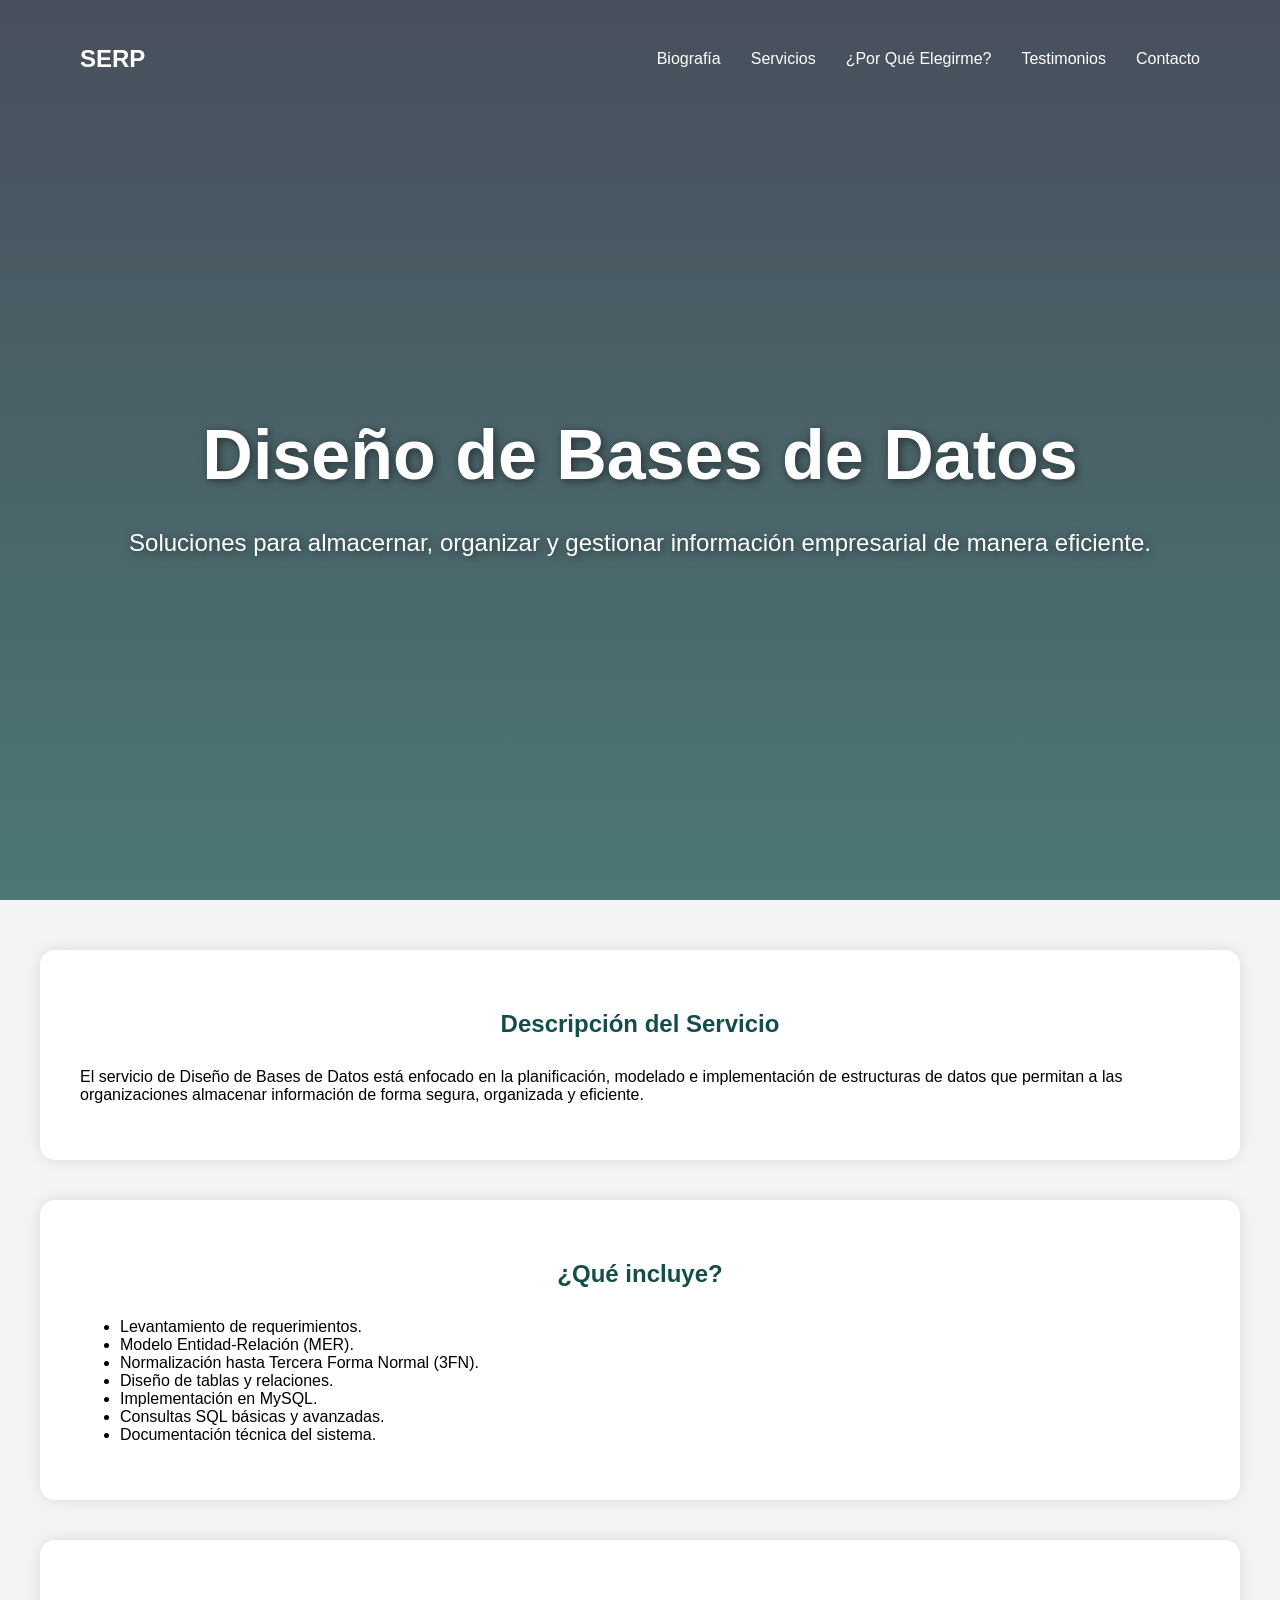
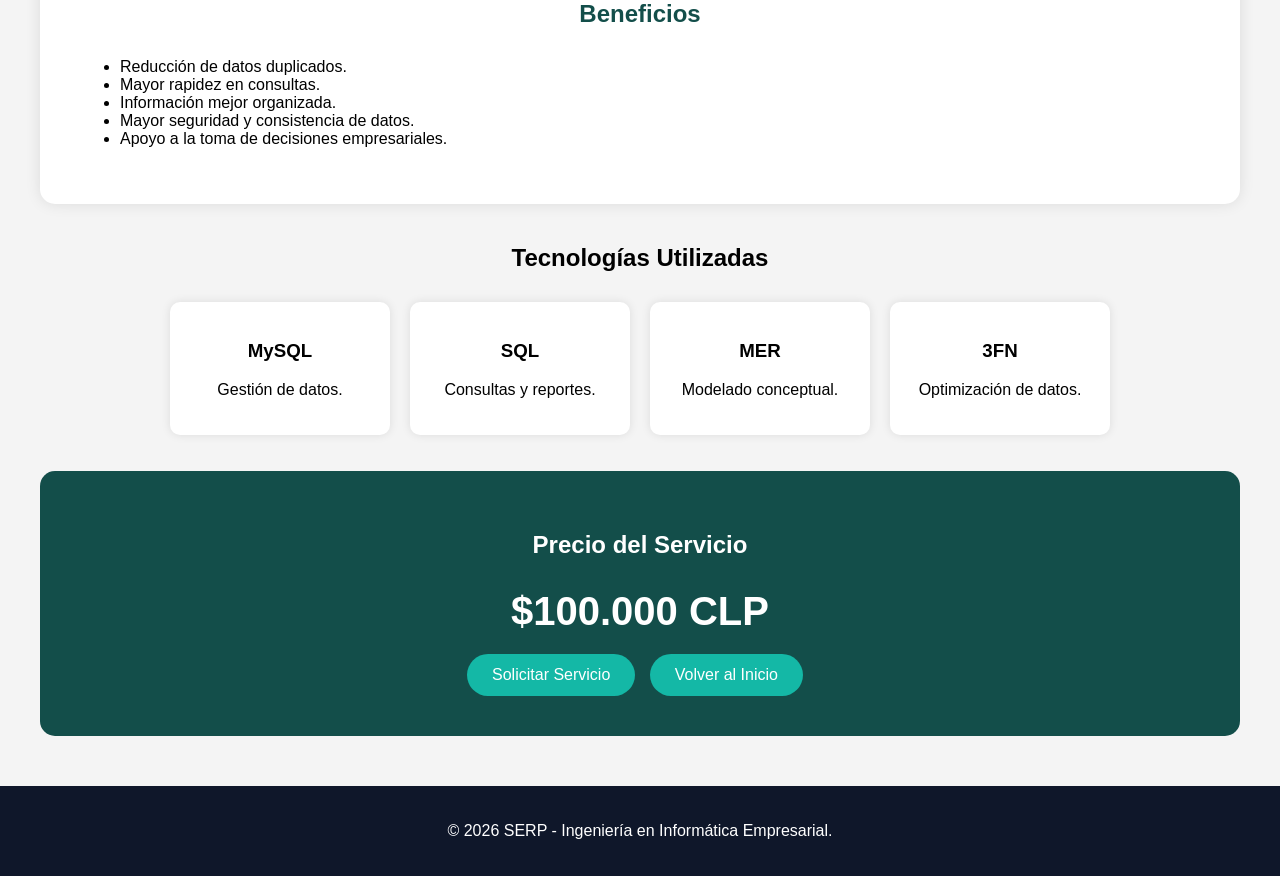
==== servicio2.html @ 2d3bca42 "Se añadio servicio2.html. En estilo.css se añadieron elementos" ====
<!DOCTYPE html>
<html lang="en">
<head>
    <meta charset="UTF-8">
    <meta name="viewport" content="width=device-width, initial-scale=1.0">
    <title>SERP - Diseño de Base de Datos</title>
    <link rel="stylesheet" href="estilo.css">

</head>
<body>
    <!-- El mismoo header que la pagina principal -->
    <HEADER>
        <nav>
            <h2>SERP</h2>
            <ul class="menu">
                <li><a href="index.html#biografia">Biografía</a></li>
                <li><a href="index.html#servicios">Servicios</a></li>
                <li><a href="index.html#ventajas">¿Por Qué Elegirme?</a></li>
                <li><a href="index.html#testimonios">Testimonios</a></li>
                <li><a href="index.html#contacto">Contacto</a></li>
            </ul>
        </nav>

        <div class="inicio">
            <h1>Diseño de Bases de Datos</h1>
            <p>Soluciones para almacernar, organizar y gestionar información empresarial de manera eficiente.</p>
        </div>
    </HEADER>

    <!-- Informacion sobre el servicio -->
    <section class="servicio-detalle">
        <div class="servicio-card">
        <h2>Descripción del Servicio</h2>
        <p> El servicio de Diseño de Bases de Datos está enfocado en la planificación, modelado e implementación de estructuras de datos que permitan a las organizaciones almacenar información de forma segura, organizada y eficiente.</p>
        </div>

        <div class="servicio-card">
        <h2>¿Qué incluye?</h2>
        <ul>
            <li>Levantamiento de requerimientos.</li>
            <li>Modelo Entidad-Relación (MER).</li>
            <li>Normalización hasta Tercera Forma Normal (3FN).</li>
            <li>Diseño de tablas y relaciones.</li>
            <li>Implementación en MySQL.</li>
            <li>Consultas SQL básicas y avanzadas.</li>
            <li>Documentación técnica del sistema.</li>
        </ul>
        </div>

        <div class="servicio-card">
        <h2>Beneficios</h2>
        <ul>
            <li>Reducción de datos duplicados.</li>
            <li>Mayor rapidez en consultas.</li>
            <li>Información mejor organizada.</li>
            <li>Mayor seguridad y consistencia de datos.</li>
            <li>Apoyo a la toma de decisiones empresariales.</li>
        </ul>
        </div>

        
        <h2>Tecnologías Utilizadas</h2>
        <div class="tecnologias">
        <div class="tech">
            <h3>MySQL</h3>
            <p>Gestión de datos.</p>
        </div>

        <div class="tech">
            <h3>SQL</h3>
            <p>Consultas y reportes.</p>
        </div>

        <div class="tech">
            <h3>MER</h3>
            <p>Modelado conceptual.</p>
        </div>

        <div class="tech">
            <h3>3FN</h3>
            <p>Optimización de datos.</p>
        </div>
    </div>
    <br><br>
 
        <div class="precio-servicio">
        <h2>Precio del Servicio</h2>
        <p class="precio"><strong>$100.000 CLP</strong></p>
        <a href="index.html#contacto" class="btn">Solicitar Servicio</a>
        <a href="index.html" class="btn">Volver al Inicio</a>
    </section>
    <footer>
        <p> © 2026 SERP - Ingeniería en Informática Empresarial.</p>
    </footer>
</body>
</html>
---- estilo.css ----
body{
    margin:0;
    font-family:Arial, Helvetica, sans-serif;
    background:#f4f4f4;
}

/* Encabezado */

header{
    background:
    linear-gradient(
        rgba(15,23,42,0.75),
        rgba(19,78,74,0.75)
    ),
    url("https://images.unsplash.com/photo-1522202176988-66273c2fd55f");

    background-size:cover;
    background-position:center;
    background-repeat:no-repeat;

    color:white;
    min-height:100vh;
}

/* Navegación */

nav{
    display:flex;
    justify-content:space-between;
    align-items:center;
    padding:25px 80px;
}

.menu{
    display:flex;
    gap:30px;
    list-style:none;
}

.menu a{
    color:white;
    text-decoration:none;
    transition:0.3s;
}

.menu a:hover{
    color:#14b8a6;
}

/* Bienvenida */

.inicio{
    display:flex;
    flex-direction:column;
    justify-content:center;
    align-items:center;
    text-align:center;
    min-height:70vh;
}

.inicio h1{
    font-size:60px;
    margin-bottom:10px;
}

.inicio p{
    font-size:22px;
    margin-bottom:30px;
}

/* Secciones */

section{
    padding:60px 80px;
}

section h2{
    text-align:center;
    margin-bottom:30px;
}

/* Biografía */
#biografia{
    background:white;
}

.contenedor-biografia{
    display:flex;
    align-items:center;
    justify-content:center;
    gap:50px;
    flex-wrap:wrap;
    max-width:1200px;
    margin:auto;
}

.contenedor-biografia img{
    width:350px;
    max-width:100%;
    border-radius:15px;
    box-shadow:0 0 15px rgba(0,0,0,0.15);
}

.texto-biografia{
    flex:1;
    min-width:300px;
}

.texto-biografia h3{
    color:#134e4a;
    margin-bottom:20px;
}

.texto-biografia p{
    line-height:1.8;
    margin-bottom:15px;
}

.texto-biografia ul{
    padding-left:20px;
}

.texto-biografia li{
    margin-bottom:10px;
}

/* Servicios */

.contenedor-servicios{
    display:flex;
    justify-content:center;
    gap:25px;
    flex-wrap:wrap;
}

.servicios{
    background:white;
    width:280px;
    padding:20px;
    border-radius:10px;
    box-shadow:0 0 10px rgba(0,0,0,0.1);
    text-align:center;
}

.servicios:hover{
    transform:translateY(-5px);
    transition:0.3s;
}

/* Testimonios */

.contenedor-testimonios{
    max-width:900px;
    margin:auto;
    display:flex;
    flex-direction:column;
    gap:25px;
}

.testimonio{
    background:white;
    padding:25px;
    border-radius:10px;
    box-shadow:0 0 10px rgba(0,0,0,0.1);
    border-left:5px solid #14b8a6;
}

.testimonio blockquote{
    margin:0;
    font-size:18px;
    font-style:italic;
}

.testimonio h4{
    margin-top:15px;
    color:#134e4a;
    text-align:right;
}

/* Formulario */

form{
    max-width:600px;
    margin:auto;
    display:flex;
    flex-direction:column;
    gap:10px;
}

input,
textarea,
select{
    padding:10px;
    border:1px solid #ccc;
    border-radius:5px;
}

/* Botones */

.btn{
    background:#14b8a6;
    color:white;
    text-decoration:none;
    padding:12px 25px;
    border-radius:25px;
    margin-right:10px;
    display:inline-block;
}

button{
    background:#14b8a6;
    color:white;
    border:none;
    padding:12px;
    border-radius:5px;
    cursor:pointer;
}

button:hover,
.btn:hover{
    opacity:0.9;
}

/* Footer */

footer{
    background:#0f172a;
    color:white;
    text-align:center;
    padding:20px;
}

/* Imagen bienvenida */

.inicio{
    display:flex;
    flex-direction:column;
    justify-content:center;
    align-items:center;
    text-align:center;
    min-height:80vh;
}

.inicio h1{
    font-size:70px;
    text-shadow:2px 2px 10px rgba(0,0,0,0.5);
}

.inicio p{
    font-size:24px;
    text-shadow:2px 2px 10px rgba(0,0,0,0.5);
}

/* Contenedor servicios */

.contenedor-servicios{
    display:flex;
    justify-content:center;
    gap:25px;
    flex-wrap:wrap;
}

/* Ventajas */

#ventajas{
    text-align:center;
    background:white;
}

#ventajas ul{
    list-style:none;
    padding:0;
}

#ventajas li{
    margin:15px 0;
    font-size:18px;
}

/* Información */

#informacion{
    text-align:center;
}

/* Footer */

footer{
    background:#0f172a;
    color:white;
    text-align:center;
    padding:20px;
}

/* Efecto tarjetas */

.servicios{
    transition:0.3s;
}

.servicios:hover{
    transform:translateY(-5px);
}
/* CONTACTO */

#contacto{
    background:#f4f4f4;
}

.contacto-contenedor{
    display:grid;
    grid-template-columns:1fr 1fr 2fr;
    gap:50px;
    max-width:1400px;
    margin:auto;
}

.contacto-info h2,
.contacto-profesional h2,
.contacto-formulario h2{
    margin-bottom:40px;
    font-size:36px;
}

.contacto-info h3,
.contacto-profesional h3{
    margin-bottom:15px;
    color:#134e4a;
}

.contacto-info p,
.contacto-profesional p{
    line-height:1.8;
    font-size:18px;
}

.contacto-formulario form{
    max-width:100%;
}

.contacto-formulario input,
.contacto-formulario select,
.contacto-formulario textarea{
    width:100%;
    padding:15px;
    margin-bottom:20px;
    border:1px solid #ccc;
    border-radius:5px;
    font-size:16px;
    box-sizing:border-box;
}

.contacto-formulario textarea{
    height:180px;
    resize:none;
}

.contacto-formulario button{
    width:180px;
    padding:15px;
    font-weight:bold;
    letter-spacing:2px;
}

.rrss {
    text-decoration: none;
    color: white;
    transition: 0.3s;
    
} 

/* PAGINA SERVICIO */

.servicio-detalle{
    max-width:1200px;
    margin:50px auto;
    padding:0 30px;
}

.servicio-card{
    background:white;
    padding:40px;
    border-radius:15px;
    box-shadow:0 0 15px rgba(0,0,0,0.1);
    margin-bottom:40px;
}

.servicio-card h2{
    color:#134e4a;
}

.tecnologias{
    display:flex;
    justify-content:center;
    gap:20px;
    flex-wrap:wrap;
    margin-top:30px;
}

.tech{
    background:white;
    padding:20px;
    width:180px;
    text-align:center;
    border-radius:10px;
    box-shadow:0 0 10px rgba(0,0,0,0.1);
}

.precio-servicio{
    background:#134e4a;
    color:white;
    text-align:center;
    padding:40px;
    border-radius:15px;
}

.precio-servicio h2{
    color:white;
}

.precio{
    font-size:40px;
    font-weight:bold;
    margin:20px 0;
}

/* Responsive */

@media(max-width:1000px){

    .contacto-contenedor{
        grid-template-columns:1fr;
    }

}
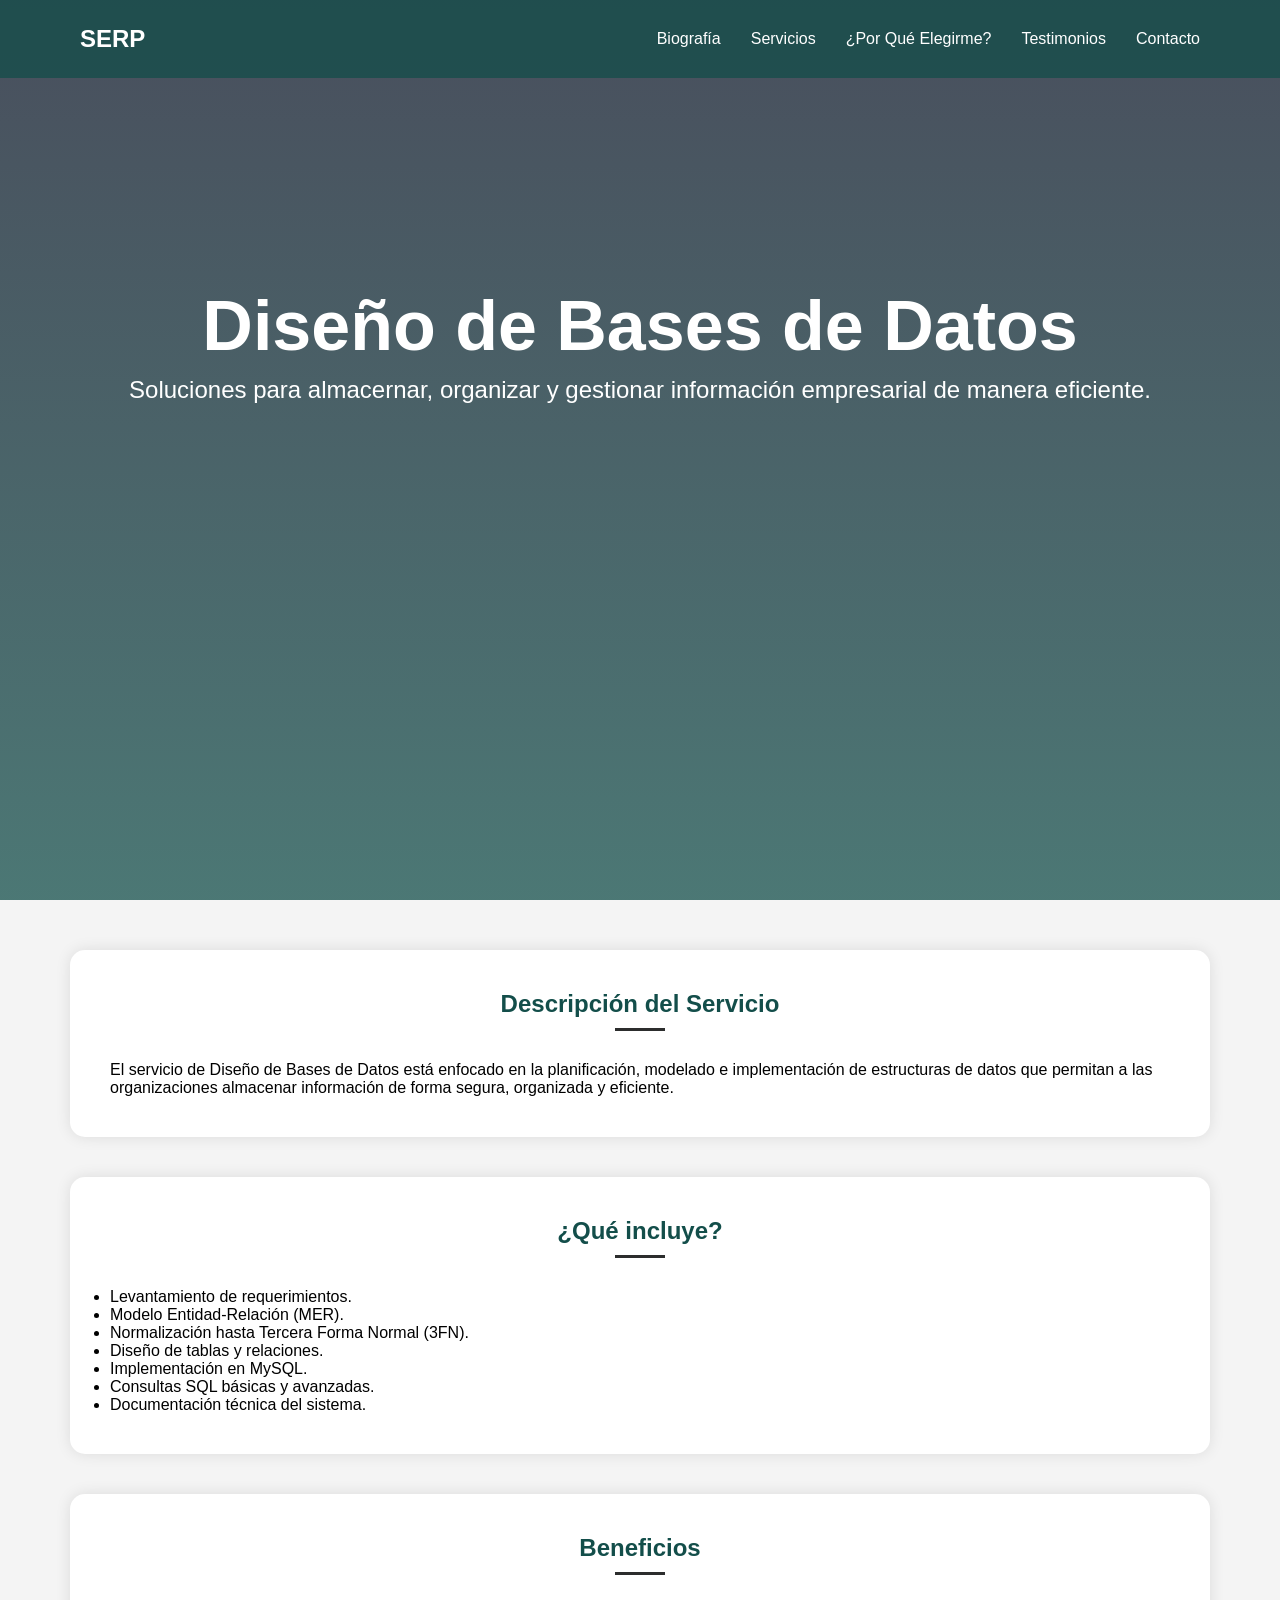
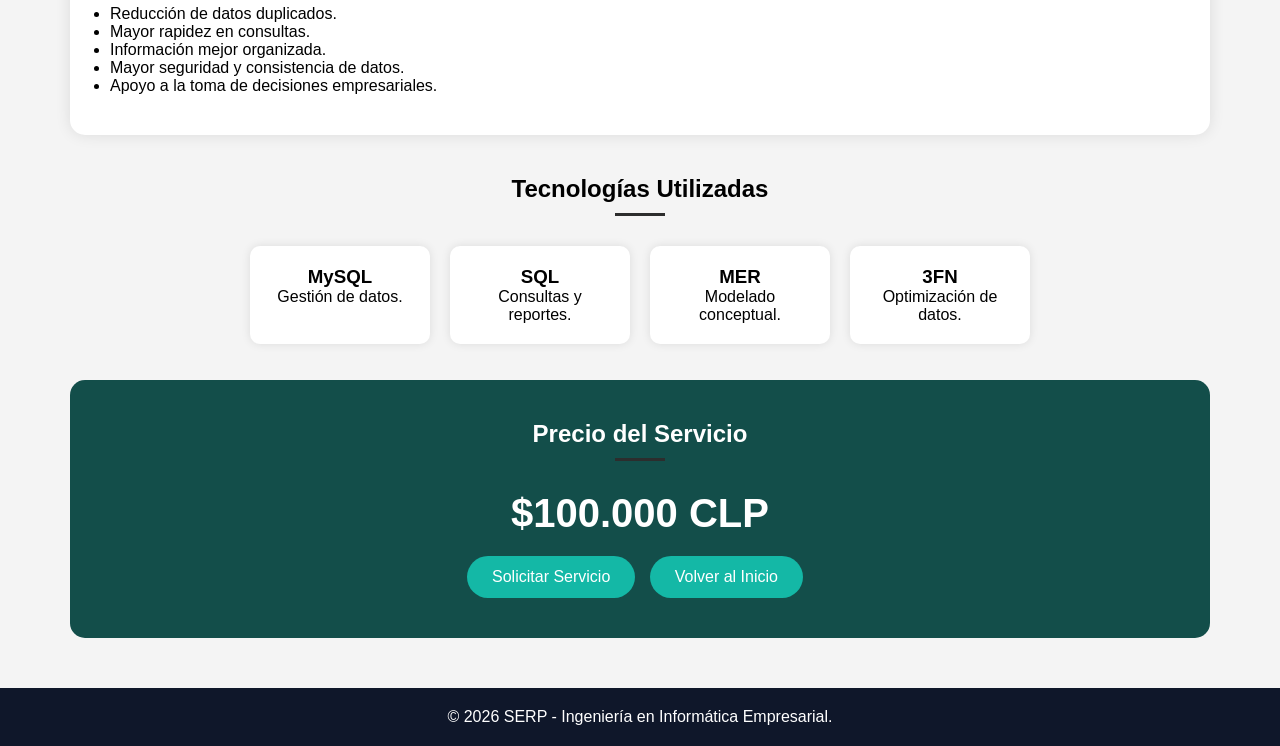
==== commit b3770cff: "Se hicieron cambios principalmente en estilos.css. Se agrego pseudoclases (:nth-child(n) y pseudoele" ====
--- a/servicio2.html
+++ b/servicio2.html
@@ -21,6 +21,7 @@
             </ul>
         </nav>
 
+        <!-- Lo nuevo para la pagina del servicio de base de datos -->
         <div class="inicio">
             <h1>Diseño de Bases de Datos</h1>
             <p>Soluciones para almacernar, organizar y gestionar información empresarial de manera eficiente.</p>
@@ -47,6 +48,7 @@
         </ul>
         </div>
 
+        <!-- Beneficios -->
         <div class="servicio-card">
         <h2>Beneficios</h2>
         <ul>
@@ -58,7 +60,7 @@
         </ul>
         </div>
 
-        
+        <!-- Tecnologías Utilizadas -->
         <h2>Tecnologías Utilizadas</h2>
         <div class="tecnologias">
         <div class="tech">
@@ -80,9 +82,10 @@
             <h3>3FN</h3>
             <p>Optimización de datos.</p>
         </div>
-    </div>
-    <br><br>
- 
+        </div>
+        <br><br>
+
+        <!-- Precio -->
         <div class="precio-servicio">
         <h2>Precio del Servicio</h2>
         <p class="precio"><strong>$100.000 CLP</strong></p>
@@ -90,7 +93,7 @@
         <a href="index.html" class="btn">Volver al Inicio</a>
     </section>
     <footer>
-        <p> © 2026 SERP - Ingeniería en Informática Empresarial.</p>
+       <p> © 2026 SERP - Ingeniería en Informática Empresarial.</p>
     </footer>
 </body>
 </html>
--- a/estilo.css
+++ b/estilo.css
@@ -1,3 +1,9 @@
+*{
+    margin:0;
+    padding:0;
+    box-sizing:border-box;
+}
+
 body{
     margin:0;
     font-family:Arial, Helvetica, sans-serif;
@@ -25,6 +31,9 @@
 /* Navegación */
 
 nav{
+    position:fixed;
+    width: 100%;
+    background:rgba(19,78,74,0.75);
     display:flex;
     justify-content:space-between;
     align-items:center;
@@ -47,6 +56,10 @@
     color:#14b8a6;
 }
 
+.menu li:hover{
+    transform:scale(1.1);
+}
+
 /* Bienvenida */
 
 .inicio{
@@ -55,16 +68,16 @@
     justify-content:center;
     align-items:center;
     text-align:center;
-    min-height:70vh;
+    min-height:80vh;
 }
 
 .inicio h1{
-    font-size:60px;
+    font-size:70px;
     margin-bottom:10px;
 }
 
 .inicio p{
-    font-size:22px;
+    font-size:24px;
     margin-bottom:30px;
 }
 
@@ -77,6 +90,15 @@
 section h2{
     text-align:center;
     margin-bottom:30px;
+}
+
+section h2::after{
+    content:"";
+    display:block;
+    width:50px;
+    height:3px;
+    background:#2c2d2d;
+    margin:10px auto;
 }
 
 /* Biografía */
@@ -104,6 +126,7 @@
 .texto-biografia{
     flex:1;
     min-width:300px;
+    line-height:1.8;
 }
 
 .texto-biografia h3{
@@ -111,17 +134,13 @@
     margin-bottom:20px;
 }
 
-.texto-biografia p{
-    line-height:1.8;
+.texto-biografia p,
+.texto-biografia li{
     margin-bottom:15px;
 }
 
 .texto-biografia ul{
     padding-left:20px;
-}
-
-.texto-biografia li{
-    margin-bottom:10px;
 }
 
 /* Servicios */
@@ -140,11 +159,21 @@
     border-radius:10px;
     box-shadow:0 0 10px rgba(0,0,0,0.1);
     text-align:center;
-}
+    transition:0.3s;
+}
+
+.servicios h3{
+    margin-bottom:5px;
+}
+
 
 .servicios:hover{
-    transform:translateY(-5px);
+    transform:translateY(-8px);
     transition:0.3s;
+}
+
+.servicios:nth-child(2){
+    border-top: 5px solid #14b8a6;
 }
 
 /* Testimonios */
@@ -169,6 +198,19 @@
     margin:0;
     font-size:18px;
     font-style:italic;
+}
+
+.testimonio blockquote::before{
+    content: "❝";
+    font-size: 30px;
+    margin-right: 5px;
+}
+
+.testimonio blockquote::after{
+    content: "❞";
+    font-size: 30px;
+    margin-right: 5px;
+    
 }
 
 .testimonio h4{
@@ -216,8 +258,7 @@
     cursor:pointer;
 }
 
-button:hover,
-.btn:hover{
+button:hover,.btn:hover{
     opacity:0.9;
 }
 
@@ -228,36 +269,6 @@
     color:white;
     text-align:center;
     padding:20px;
-}
-
-/* Imagen bienvenida */
-
-.inicio{
-    display:flex;
-    flex-direction:column;
-    justify-content:center;
-    align-items:center;
-    text-align:center;
-    min-height:80vh;
-}
-
-.inicio h1{
-    font-size:70px;
-    text-shadow:2px 2px 10px rgba(0,0,0,0.5);
-}
-
-.inicio p{
-    font-size:24px;
-    text-shadow:2px 2px 10px rgba(0,0,0,0.5);
-}
-
-/* Contenedor servicios */
-
-.contenedor-servicios{
-    display:flex;
-    justify-content:center;
-    gap:25px;
-    flex-wrap:wrap;
 }
 
 /* Ventajas */
@@ -283,24 +294,6 @@
     text-align:center;
 }
 
-/* Footer */
-
-footer{
-    background:#0f172a;
-    color:white;
-    text-align:center;
-    padding:20px;
-}
-
-/* Efecto tarjetas */
-
-.servicios{
-    transition:0.3s;
-}
-
-.servicios:hover{
-    transform:translateY(-5px);
-}
 /* CONTACTO */
 
 #contacto{
@@ -347,7 +340,6 @@
     border:1px solid #ccc;
     border-radius:5px;
     font-size:16px;
-    box-sizing:border-box;
 }
 
 .contacto-formulario textarea{
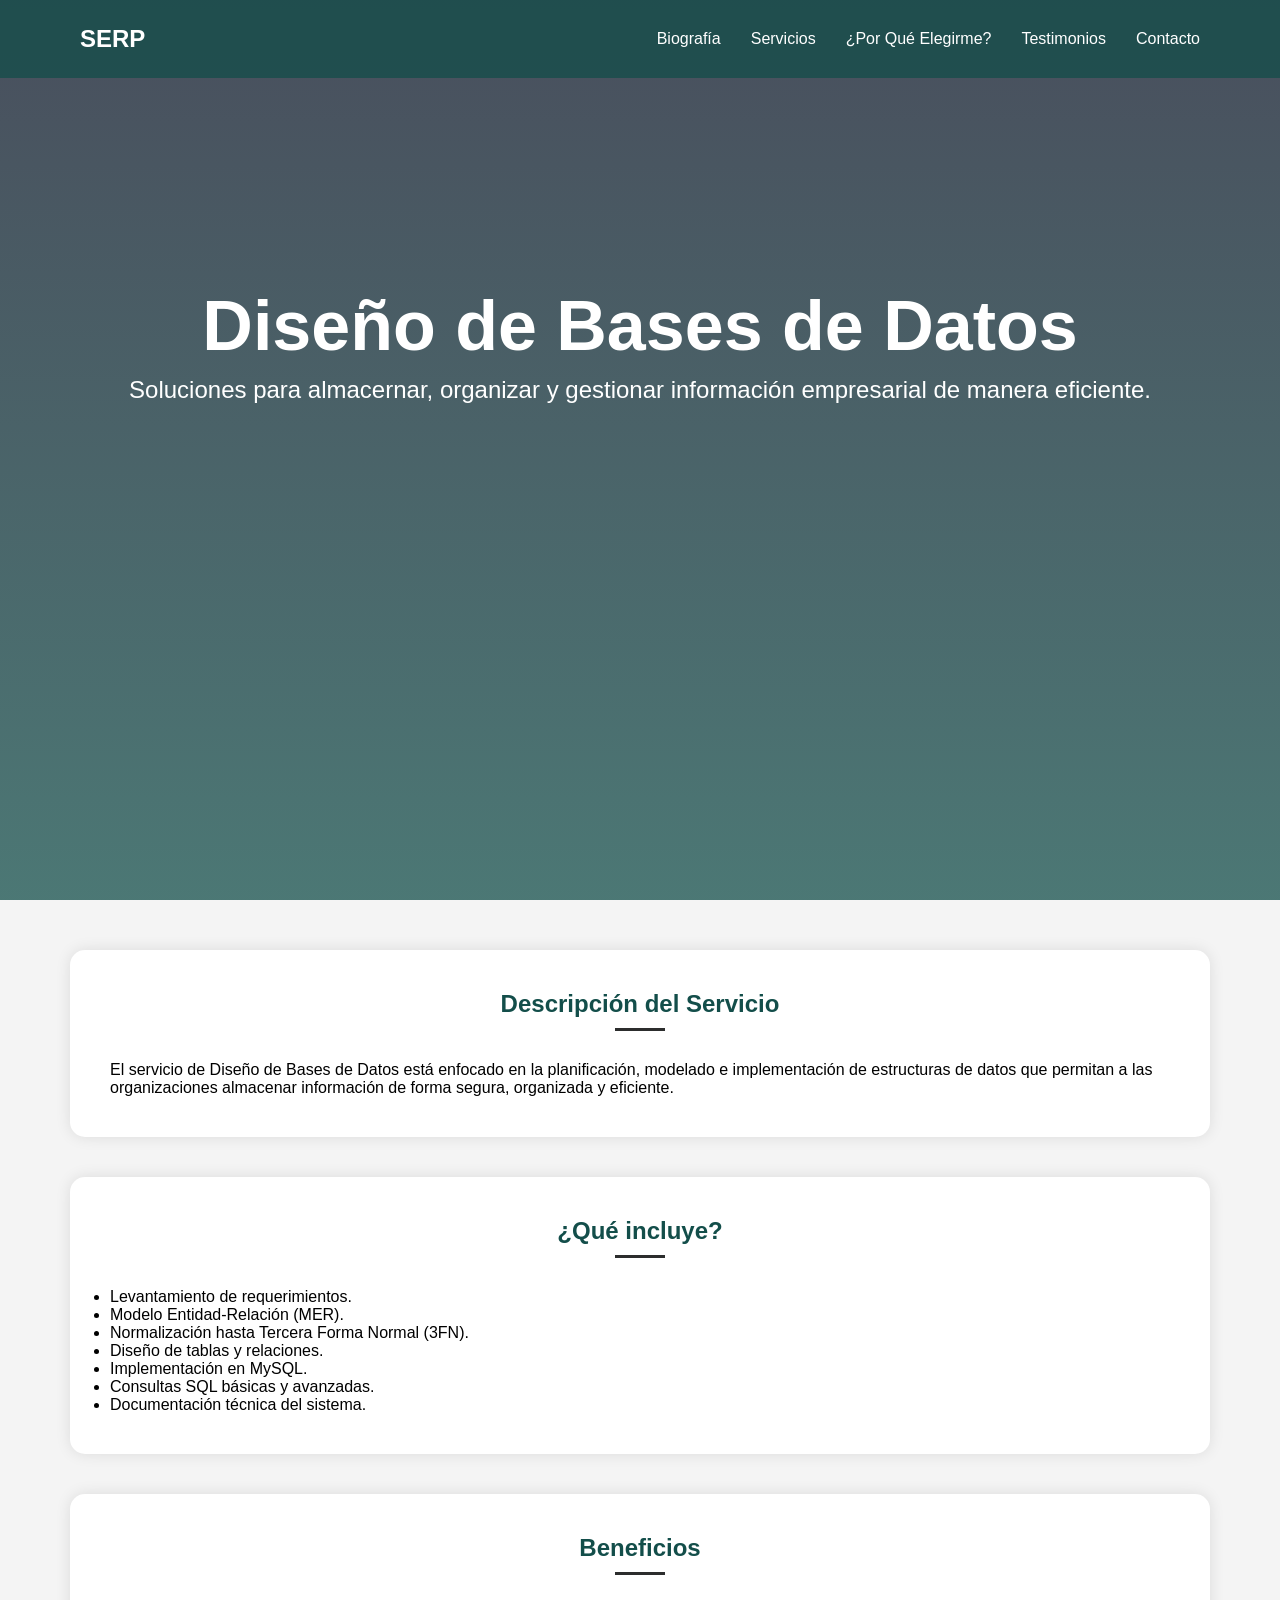
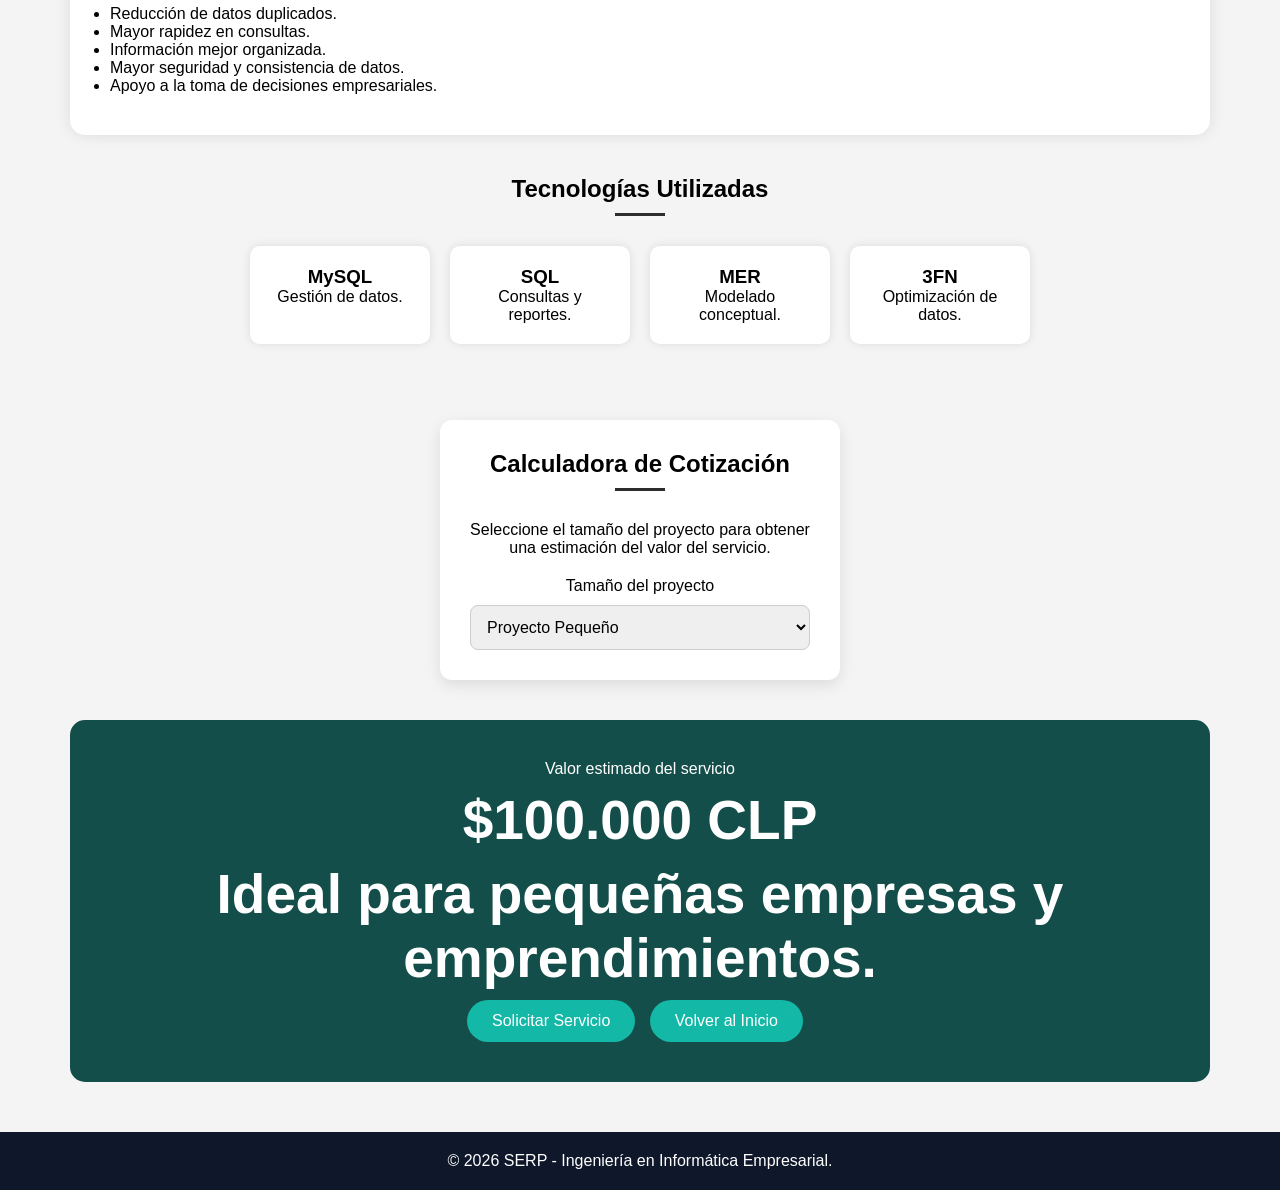
==== commit 7c1c2a19: "Se creo un nuevo archivo llamado scriptS2.js el cual va a tener las funciones correspondientes para " ====
--- a/servicio2.html
+++ b/servicio2.html
@@ -31,8 +31,8 @@
     <!-- Informacion sobre el servicio -->
     <section class="servicio-detalle">
         <div class="servicio-card">
-        <h2>Descripción del Servicio</h2>
-        <p> El servicio de Diseño de Bases de Datos está enfocado en la planificación, modelado e implementación de estructuras de datos que permitan a las organizaciones almacenar información de forma segura, organizada y eficiente.</p>
+            <h2>Descripción del Servicio</h2>
+            <p> El servicio de Diseño de Bases de Datos está enfocado en la planificación, modelado e implementación de estructuras de datos que permitan a las organizaciones almacenar información de forma segura, organizada y eficiente.</p>
         </div>
 
         <div class="servicio-card">
@@ -86,14 +86,32 @@
         <br><br>
 
         <!-- Precio -->
+        <div class="cotizacion">
+        <h2>Calculadora de Cotización</h2>
+            <p class="descripcion-cotizacion">
+            Seleccione el tamaño del proyecto para obtener una estimación del valor del servicio.
+            </p>
+            <label for="nivel">Tamaño del proyecto</label>
+            
+            <select id="nivel">
+                <option value="100000">Proyecto Pequeño</option>
+                <option value="180000">Proyecto Mediano</option>
+                <option value="300000">Proyecto Grande</option>
+            </select> 
+        </div>
+
         <div class="precio-servicio">
-        <h2>Precio del Servicio</h2>
-        <p class="precio"><strong>$100.000 CLP</strong></p>
-        <a href="index.html#contacto" class="btn">Solicitar Servicio</a>
-        <a href="index.html" class="btn">Volver al Inicio</a>
+            <p class="text-precio">Valor estimado del servicio</p>
+            <p id="precioGrande" class="precio">$100.00 CLP</p>
+            <p id="descripcionPrecio" class="precio">Ideal para pequeñas empresas y emprendimientos</p>
+            <a href="index.html#contacto" class="btn">Solicitar Servicio</a>
+            <a href="index.html" class="btn">Volver al Inicio</a>
+        </div>
     </section>
     <footer>
        <p> © 2026 SERP - Ingeniería en Informática Empresarial.</p>
     </footer>
+    <button id="subir">↑</button>
+    <script src="scriptS2.js"></script>
 </body>
 </html>
--- a/estilo.css
+++ b/estilo.css
@@ -5,7 +5,6 @@
 }
 
 body{
-    margin:0;
     font-family:Arial, Helvetica, sans-serif;
     background:#f4f4f4;
 }
@@ -40,6 +39,11 @@
     padding:25px 80px;
 }
 
+
+nav > .menu{
+    list-style:none;
+}
+
 .menu{
     display:flex;
     gap:30px;
@@ -152,6 +156,11 @@
     flex-wrap:wrap;
 }
 
+/* Selector avanzado */
+.contenedor-servicios > .servicios{
+    background:white;
+}
+
 .servicios{
     background:white;
     width:280px;
@@ -169,7 +178,6 @@
 
 .servicios:hover{
     transform:translateY(-8px);
-    transition:0.3s;
 }
 
 .servicios:nth-child(2){
@@ -404,24 +412,107 @@
     text-align:center;
     padding:40px;
     border-radius:15px;
+    margin-top: 40px;
 }
 
 .precio-servicio h2{
     color:white;
 }
 
+/* boton de subir */
+#subir{
+    position: fixed;
+    bottom:25px;
+    right:25px;
+    display:none;
+    padding:15px;
+    border-radius:50%;
+    z-index:1000;
+}
+
+.saludo{
+    background:#ffffff;
+    border-left:4px solid #14b8a6;
+    padding:12px 16px;
+    border-radius:8px;
+    margin-bottom:20px;
+    color:#010101;
+    font-size:15px;
+    line-height:1.5;
+}
+
+/* contador de caracteres */
+#contador{
+    text-align: right;
+    margin-bottom: 15px;
+    color: #555;
+}
+
+/* Cotizacion */
+
+.cotizacion{
+
+    max-width: 400px;
+    margin:40px auto;
+    padding:30px;
+    background:white;
+    border-radius:12px;
+    box-shadow:0 5px 15px rgba(0,0,0,.1);
+    text-align:center;
+
+}
+
+.descripcion-cotizacion{
+    color:#000000;
+    margin-bottom:20px;
+
+}
+
+.cotizacion select{
+    width:100%;
+    padding:12px;
+    font-size:16px;
+    border-radius:8px;
+    margin-top:10px;
+
+}
+
+.texto-precio{
+    font-size: 20px;
+}
+
 .precio{
-    font-size:40px;
+    font-size:55px;
     font-weight:bold;
-    margin:20px 0;
-}
+    margin:10px 0;
+    transition:.3s;
+}
+
+.descripcion-precio{
+    margin-bottom:30px;
+}
+
 
 /* Responsive */
 
 @media(max-width:1000px){
 
+    nav{
+        flex-direction:column;
+        gap:15px;
+        padding:20px;
+    }
+
+    .menu{
+        flex-wrap:wrap;
+        justify-content:center;
+    }
+    
     .contacto-contenedor{
         grid-template-columns:1fr;
     }
 
-}+}
+
+
+
